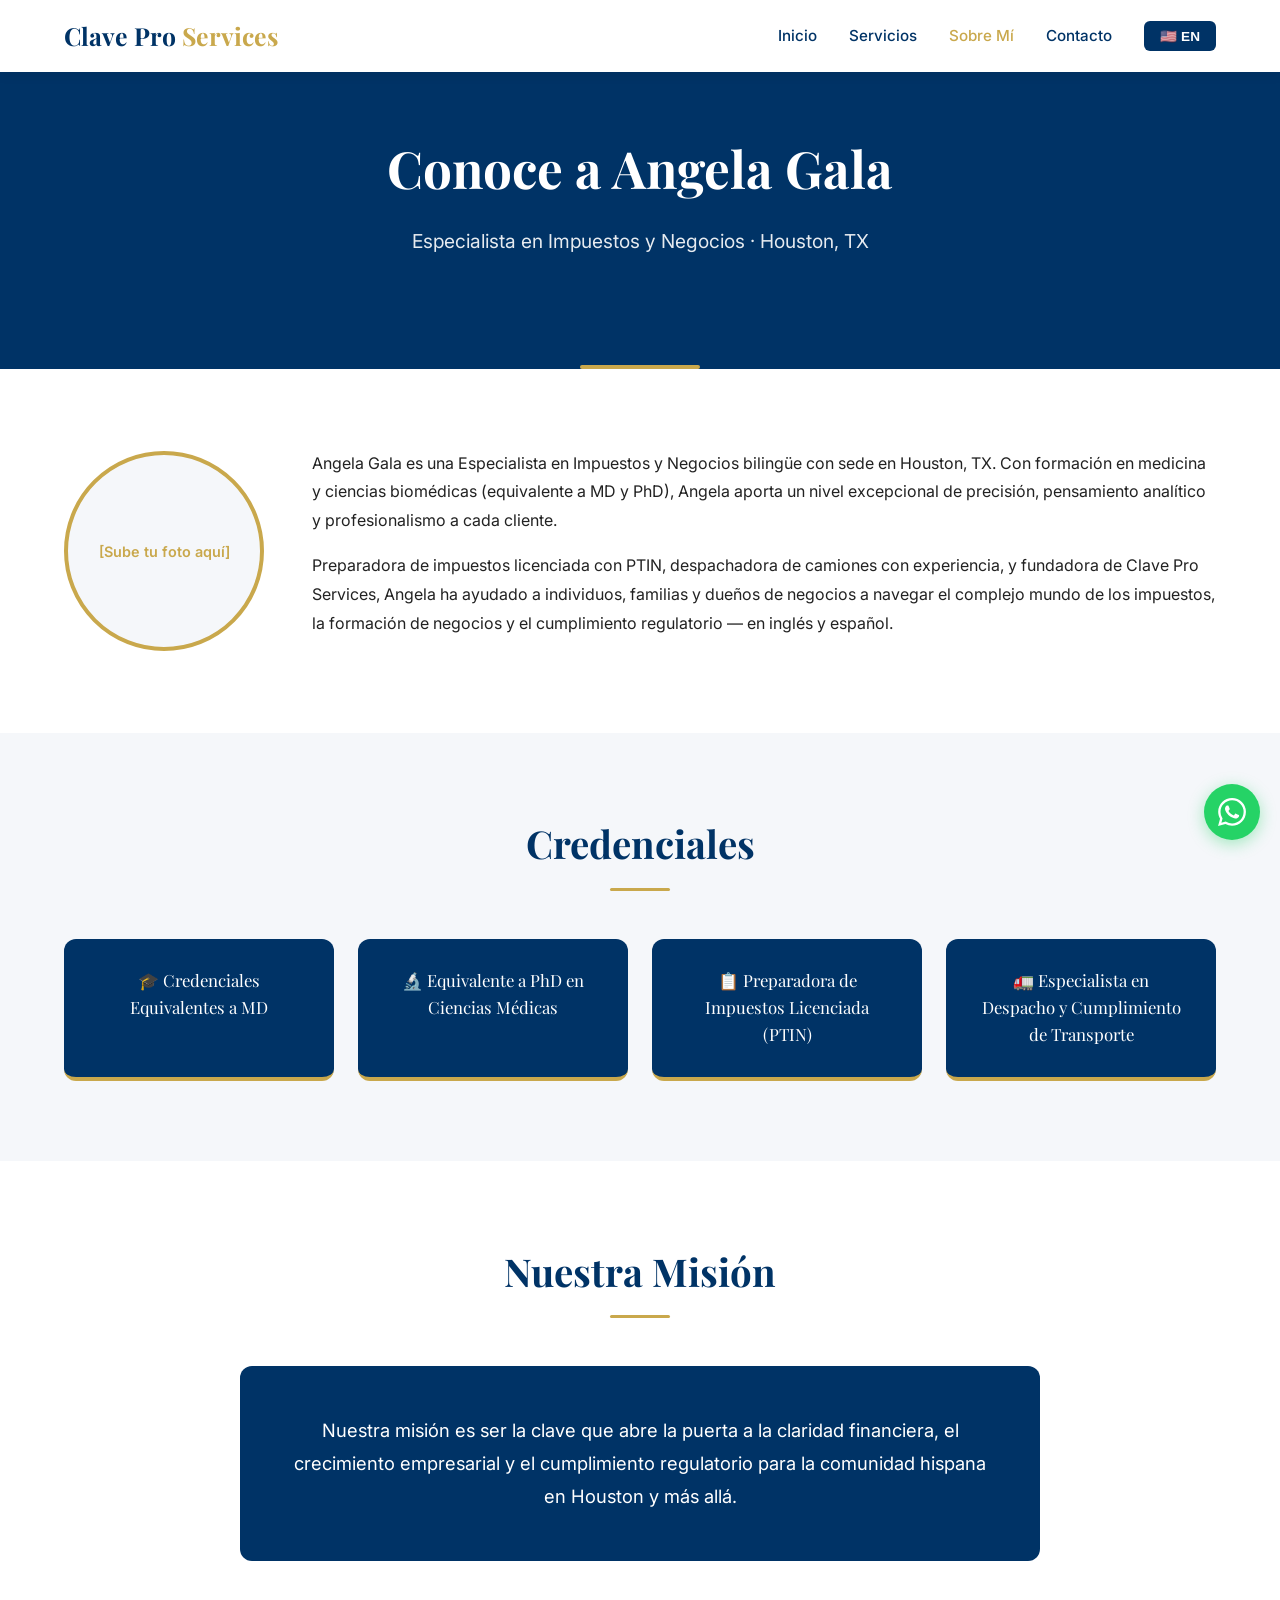
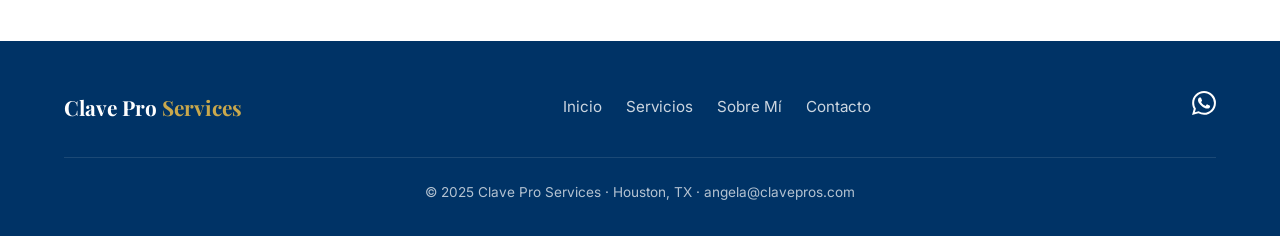
==== about.html @ 1a1d540a "Initial commit: Clave Pro Services bilingual website 4-page professional site (Home, Services, About" ====
<!DOCTYPE html>
<html lang="es">
<head>
  <meta charset="UTF-8">
  <meta name="viewport" content="width=device-width, initial-scale=1.0">
  <title>About — Clave Pro Services</title>
  <meta name="description" content="Meet Angela Gala — bilingual Tax & Business Specialist in Houston, TX.">
  <link rel="preconnect" href="https://fonts.googleapis.com">
  <link rel="preconnect" href="https://fonts.gstatic.com" crossorigin>
  <link href="https://fonts.googleapis.com/css2?family=Inter:wght@400;500;600;700&family=Playfair+Display:wght@600;700&display=swap" rel="stylesheet">
  <link rel="stylesheet" href="styles.css">
</head>
<body>

  <!-- Navbar -->
  <nav class="navbar">
    <div class="container">
      <a href="index.html" class="nav-logo"><span class="logo-navy">Clave Pro </span><span class="logo-gold">Services</span></a>
      <button class="hamburger" aria-label="Menu">
        <span></span><span></span><span></span>
      </button>
      <div class="nav-links">
        <a href="index.html" data-en="Home" data-es="Inicio">Inicio</a>
        <a href="services.html" data-en="Services" data-es="Servicios">Servicios</a>
        <a href="about.html" data-en="About" data-es="Sobre Mí">Sobre Mí</a>
        <a href="contact.html" data-en="Contact" data-es="Contacto">Contacto</a>
        <button class="lang-toggle">🇺🇸 EN</button>
      </div>
    </div>
  </nav>

  <!-- Hero -->
  <section class="hero">
    <div class="container">
      <h1 data-en="Meet Angela Gala" data-es="Conoce a Angela Gala">Conoce a Angela Gala</h1>
      <p data-en="Tax &amp; Business Specialist · Houston, TX" data-es="Especialista en Impuestos y Negocios · Houston, TX">Especialista en Impuestos y Negocios · Houston, TX</p>
    </div>
  </section>

  <!-- Profile -->
  <section class="section">
    <div class="container">
      <div class="about-profile">
        <div class="about-photo" data-en="[Upload your photo here]" data-es="[Sube tu foto aquí]">[Sube tu foto aquí]</div>
        <div class="about-text">
          <p data-en="Angela Gala is a bilingual Tax &amp; Business Specialist based in Houston, TX. With a background in medicine and biomedical sciences (MD and PhD equivalent credentials), Angela brings an exceptional level of precision, analytical thinking, and professionalism to every client interaction." data-es="Angela Gala es una Especialista en Impuestos y Negocios bilingüe con sede en Houston, TX. Con formación en medicina y ciencias biomédicas (equivalente a MD y PhD), Angela aporta un nivel excepcional de precisión, pensamiento analítico y profesionalismo a cada cliente.">Angela Gala es una Especialista en Impuestos y Negocios bilingüe con sede en Houston, TX. Con formación en medicina y ciencias biomédicas (equivalente a MD y PhD), Angela aporta un nivel excepcional de precisión, pensamiento analítico y profesionalismo a cada cliente.</p>
          <p data-en="Licensed tax preparer with PTIN, experienced trucking dispatcher, and founder of Clave Pro Services, Angela has helped individuals, families, and business owners navigate the complex world of taxes, business formation, and regulatory compliance — all in English and Spanish." data-es="Preparadora de impuestos licenciada con PTIN, despachadora de camiones con experiencia, y fundadora de Clave Pro Services, Angela ha ayudado a individuos, familias y dueños de negocios a navegar el complejo mundo de los impuestos, la formación de negocios y el cumplimiento regulatorio — en inglés y español.">Preparadora de impuestos licenciada con PTIN, despachadora de camiones con experiencia, y fundadora de Clave Pro Services, Angela ha ayudado a individuos, familias y dueños de negocios a navegar el complejo mundo de los impuestos, la formación de negocios y el cumplimiento regulatorio — en inglés y español.</p>
        </div>
      </div>
    </div>
  </section>

  <!-- Credentials -->
  <section class="section section-gray">
    <div class="container">
      <h2 class="section-title" data-en="Credentials" data-es="Credenciales">Credenciales</h2>
      <div class="credentials-grid">
        <div class="credential-box" data-en="🎓 MD Equivalent Credentials" data-es="🎓 Credenciales Equivalentes a MD">🎓 Credenciales Equivalentes a MD</div>
        <div class="credential-box" data-en="🔬 PhD in Medical Sciences Equivalent" data-es="🔬 Equivalente a PhD en Ciencias Médicas">🔬 Equivalente a PhD en Ciencias Médicas</div>
        <div class="credential-box" data-en="📋 IRS Licensed Tax Preparer (PTIN)" data-es="📋 Preparadora de Impuestos Licenciada (PTIN)">📋 Preparadora de Impuestos Licenciada (PTIN)</div>
        <div class="credential-box" data-en="🚛 Trucking Dispatch &amp; Compliance Specialist" data-es="🚛 Especialista en Despacho y Cumplimiento de Transporte">🚛 Especialista en Despacho y Cumplimiento de Transporte</div>
      </div>
    </div>
  </section>

  <!-- Mission -->
  <section class="section">
    <div class="container">
      <h2 class="section-title" data-en="Our Mission" data-es="Nuestra Misión">Nuestra Misión</h2>
      <div class="mission-box">
        <p data-en="Our mission is to be the key that opens the door to financial clarity, business growth, and regulatory compliance for the Hispanic community in Houston and beyond." data-es="Nuestra misión es ser la clave que abre la puerta a la claridad financiera, el crecimiento empresarial y el cumplimiento regulatorio para la comunidad hispana en Houston y más allá.">Nuestra misión es ser la clave que abre la puerta a la claridad financiera, el crecimiento empresarial y el cumplimiento regulatorio para la comunidad hispana en Houston y más allá.</p>
      </div>
    </div>
  </section>

  <!-- Footer -->
  <footer class="footer">
    <div class="container">
      <div class="footer-inner">
        <div class="footer-logo"><span style="color:#fff">Clave Pro </span><span class="logo-gold">Services</span></div>
        <div class="footer-links">
          <a href="index.html" data-en="Home" data-es="Inicio">Inicio</a>
          <a href="services.html" data-en="Services" data-es="Servicios">Servicios</a>
          <a href="about.html" data-en="About" data-es="Sobre Mí">Sobre Mí</a>
          <a href="contact.html" data-en="Contact" data-es="Contacto">Contacto</a>
        </div>
        <div class="footer-social">
          <a href="https://wa.me/12819357568" target="_blank" rel="noopener" aria-label="WhatsApp">
            <svg xmlns="http://www.w3.org/2000/svg" width="24" height="24" viewBox="0 0 24 24" fill="currentColor"><path d="M17.472 14.382c-.297-.149-1.758-.867-2.03-.967-.273-.099-.471-.148-.67.15-.197.297-.767.966-.94 1.164-.173.199-.347.223-.644.075-.297-.15-1.255-.463-2.39-1.475-.883-.788-1.48-1.761-1.653-2.059-.173-.297-.018-.458.13-.606.134-.133.298-.347.446-.52.149-.174.198-.298.298-.497.099-.198.05-.371-.025-.52-.075-.149-.669-1.612-.916-2.207-.242-.579-.487-.5-.669-.51-.173-.008-.371-.01-.57-.01-.198 0-.52.074-.792.372-.272.297-1.04 1.016-1.04 2.479 0 1.462 1.065 2.875 1.213 3.074.149.198 2.096 3.2 5.077 4.487.709.306 1.262.489 1.694.625.712.227 1.36.195 1.871.118.571-.085 1.758-.719 2.006-1.413.248-.694.248-1.289.173-1.413-.074-.124-.272-.198-.57-.347m-5.421 7.403h-.004a9.87 9.87 0 01-5.031-1.378l-.361-.214-3.741.982.998-3.648-.235-.374a9.86 9.86 0 01-1.51-5.26c.001-5.45 4.436-9.884 9.888-9.884 2.64 0 5.122 1.03 6.988 2.898a9.825 9.825 0 012.893 6.994c-.003 5.45-4.437 9.884-9.885 9.884m8.413-18.297A11.815 11.815 0 0012.05 0C5.495 0 .16 5.335.157 11.892c0 2.096.547 4.142 1.588 5.945L.057 24l6.305-1.654a11.882 11.882 0 005.683 1.448h.005c6.554 0 11.89-5.335 11.893-11.893a11.821 11.821 0 00-3.48-8.413z"/></svg>
          </a>
        </div>
      </div>
      <div class="footer-bottom" data-en="© 2025 Clave Pro Services · Houston, TX · angela@clavepros.com" data-es="© 2025 Clave Pro Services · Houston, TX · angela@clavepros.com">© 2025 Clave Pro Services · Houston, TX · angela@clavepros.com</div>
    </div>
  </footer>

  <!-- Floating WhatsApp -->
  <a href="https://wa.me/12819357568" class="whatsapp-float" target="_blank" rel="noopener" aria-label="WhatsApp">
    <span class="wa-tooltip" data-en="Chat with us!" data-es="¡Escríbenos!">¡Escríbenos!</span>
    <svg xmlns="http://www.w3.org/2000/svg" width="28" height="28" viewBox="0 0 24 24" fill="#fff"><path d="M17.472 14.382c-.297-.149-1.758-.867-2.03-.967-.273-.099-.471-.148-.67.15-.197.297-.767.966-.94 1.164-.173.199-.347.223-.644.075-.297-.15-1.255-.463-2.39-1.475-.883-.788-1.48-1.761-1.653-2.059-.173-.297-.018-.458.13-.606.134-.133.298-.347.446-.52.149-.174.198-.298.298-.497.099-.198.05-.371-.025-.52-.075-.149-.669-1.612-.916-2.207-.242-.579-.487-.5-.669-.51-.173-.008-.371-.01-.57-.01-.198 0-.52.074-.792.372-.272.297-1.04 1.016-1.04 2.479 0 1.462 1.065 2.875 1.213 3.074.149.198 2.096 3.2 5.077 4.487.709.306 1.262.489 1.694.625.712.227 1.36.195 1.871.118.571-.085 1.758-.719 2.006-1.413.248-.694.248-1.289.173-1.413-.074-.124-.272-.198-.57-.347m-5.421 7.403h-.004a9.87 9.87 0 01-5.031-1.378l-.361-.214-3.741.982.998-3.648-.235-.374a9.86 9.86 0 01-1.51-5.26c.001-5.45 4.436-9.884 9.888-9.884 2.64 0 5.122 1.03 6.988 2.898a9.825 9.825 0 012.893 6.994c-.003 5.45-4.437 9.884-9.885 9.884m8.413-18.297A11.815 11.815 0 0012.05 0C5.495 0 .16 5.335.157 11.892c0 2.096.547 4.142 1.588 5.945L.057 24l6.305-1.654a11.882 11.882 0 005.683 1.448h.005c6.554 0 11.89-5.335 11.893-11.893a11.821 11.821 0 00-3.48-8.413z"/></svg>
  </a>

  <script src="main.js"></script>
</body>
</html>
---- styles.css ----
/* ============================================================
   Clave Pro Services — Shared Stylesheet
   Colors: Navy #003366 · Gold #C9A84C · White #FFF · Light #F5F7FA
   ============================================================ */

/* ---------- Reset & Base ---------- */
*, *::before, *::after { box-sizing: border-box; margin: 0; padding: 0; }

html { scroll-behavior: smooth; }

body {
  font-family: 'Inter', sans-serif;
  color: #222;
  background: #fff;
  line-height: 1.6;
  -webkit-font-smoothing: antialiased;
}

h1, h2, h3, h4 { font-family: 'Playfair Display', serif; color: #003366; }
a { text-decoration: none; color: inherit; }
img { max-width: 100%; display: block; }
ul { list-style: none; }

.container { width: 90%; max-width: 1200px; margin: 0 auto; }

/* ---------- Navbar ---------- */
.navbar {
  position: fixed; top: 0; left: 0; width: 100%;
  background: #fff;
  box-shadow: 0 2px 12px rgba(0,0,0,.08);
  z-index: 1000;
  height: 72px;
  display: flex; align-items: center;
}
.navbar .container {
  display: flex; align-items: center; justify-content: space-between;
}
.nav-logo {
  font-family: 'Playfair Display', serif;
  font-size: 1.55rem; font-weight: 700;
  white-space: nowrap;
}
.nav-logo .logo-navy { color: #003366; }
.nav-logo .logo-gold { color: #C9A84C; }

.nav-links {
  display: flex; align-items: center; gap: 2rem;
}
.nav-links a {
  font-size: .95rem; font-weight: 500; color: #003366;
  transition: color .2s;
}
.nav-links a:hover, .nav-links a.active { color: #C9A84C; }

.lang-toggle {
  background: #003366; color: #fff;
  border: none; padding: .45rem 1rem; border-radius: 6px;
  font-size: .85rem; font-weight: 600; cursor: pointer;
  transition: background .2s;
  white-space: nowrap;
}
.lang-toggle:hover { background: #004a99; }

/* Hamburger */
.hamburger {
  display: none; flex-direction: column; gap: 5px;
  background: none; border: none; cursor: pointer; padding: 4px;
}
.hamburger span {
  display: block; width: 26px; height: 3px;
  background: #003366; border-radius: 2px;
  transition: .3s;
}

/* Mobile nav */
@media (max-width: 768px) {
  .hamburger { display: flex; }
  .nav-links {
    position: fixed; top: 72px; right: -100%; width: 70%; height: calc(100vh - 72px);
    background: #fff; flex-direction: column; align-items: flex-start;
    padding: 2rem; gap: 1.5rem;
    box-shadow: -4px 0 20px rgba(0,0,0,.1);
    transition: right .35s ease;
  }
  .nav-links.open { right: 0; }
}

/* ---------- Hero ---------- */
.hero {
  background: #003366;
  color: #fff;
  padding: 8rem 0 5rem;
  text-align: center;
  position: relative;
  overflow: hidden;
}
.hero::after {
  content: '';
  position: absolute; bottom: 0; left: 50%; transform: translateX(-50%);
  width: 120px; height: 4px; background: #C9A84C; border-radius: 2px;
}
.hero h1 {
  color: #fff;
  font-size: clamp(2rem, 5vw, 3.2rem);
  margin-bottom: 1rem;
}
.hero p {
  font-size: clamp(1rem, 2.5vw, 1.2rem);
  opacity: .9;
  max-width: 700px; margin: 0 auto 2rem;
}

.hero-buttons {
  display: flex; gap: 1rem; justify-content: center; flex-wrap: wrap;
}

/* ---------- Buttons ---------- */
.btn {
  display: inline-block; padding: .85rem 2rem;
  border-radius: 8px; font-weight: 600; font-size: 1rem;
  transition: transform .2s, box-shadow .2s;
  cursor: pointer; border: none;
  min-height: 44px;
}
.btn:hover { transform: translateY(-2px); box-shadow: 0 4px 16px rgba(0,0,0,.15); }

.btn-gold { background: #C9A84C; color: #003366; }
.btn-outline { background: transparent; color: #fff; border: 2px solid #fff; }
.btn-outline:hover { background: rgba(255,255,255,.1); }
.btn-navy { background: #003366; color: #fff; }
.btn-whatsapp-lg {
  background: #25D366; color: #fff;
  display: inline-flex; align-items: center; gap: .6rem;
  font-size: 1.05rem;
}

/* ---------- Sections ---------- */
.section { padding: 5rem 0; }
.section-gray { background: #F5F7FA; }
.section-title {
  text-align: center; margin-bottom: 3rem;
  font-size: clamp(1.6rem, 4vw, 2.4rem);
}
.section-title::after {
  content: ''; display: block;
  width: 60px; height: 3px; background: #C9A84C;
  margin: .8rem auto 0; border-radius: 2px;
}

/* ---------- Cards Grid ---------- */
.cards-grid {
  display: grid;
  grid-template-columns: repeat(auto-fill, minmax(300px, 1fr));
  gap: 1.5rem;
}
.card {
  background: #fff; border-radius: 12px;
  padding: 2rem; text-align: center;
  box-shadow: 0 2px 16px rgba(0,0,0,.06);
  transition: transform .25s, box-shadow .25s;
}
.card:hover { transform: translateY(-4px); box-shadow: 0 8px 30px rgba(0,0,0,.1); }

.card-icon {
  font-size: 2.4rem; margin-bottom: 1rem;
}
.card h3 { margin-bottom: .5rem; font-size: 1.2rem; }
.card .price { color: #C9A84C; font-weight: 700; font-size: 1.1rem; margin-top: .5rem; }

/* ---------- Three Columns ---------- */
.three-col {
  display: grid;
  grid-template-columns: repeat(auto-fit, minmax(260px, 1fr));
  gap: 2rem;
  text-align: center;
}
.three-col .col-icon { font-size: 2.4rem; margin-bottom: .8rem; }
.three-col h3 { margin-bottom: .5rem; }

/* ---------- Testimonials ---------- */
.testimonials { display: grid; grid-template-columns: repeat(auto-fit, minmax(300px, 1fr)); gap: 2rem; }
.testimonial-card {
  background: #fff; padding: 2rem; border-radius: 12px;
  box-shadow: 0 2px 16px rgba(0,0,0,.06);
  border-left: 4px solid #C9A84C;
}
.testimonial-card p { font-style: italic; margin-bottom: 1rem; color: #444; }
.testimonial-card .author { font-weight: 700; color: #003366; }

/* ---------- Services Detail Page ---------- */
.service-section { padding: 4rem 0; }
.service-section:nth-child(even) { background: #F5F7FA; }
.service-section h2 { margin-bottom: 1.5rem; font-size: 1.8rem; }

.pricing-table {
  width: 100%; border-collapse: collapse; margin-bottom: 1.5rem;
}
.pricing-table th, .pricing-table td {
  padding: 1rem 1.2rem; text-align: left;
  border-bottom: 1px solid #e0e4ea;
}
.pricing-table th {
  background: #003366; color: #fff;
  font-family: 'Inter', sans-serif; font-weight: 600;
}
.pricing-table tr:hover td { background: #F5F7FA; }
.pricing-table .price-cell { color: #C9A84C; font-weight: 700; }
.service-note {
  font-size: .9rem; color: #666; margin-bottom: 1.5rem; font-style: italic;
}

/* ---------- About Page ---------- */
.about-profile {
  display: flex; gap: 3rem; align-items: center;
  flex-wrap: wrap;
}
.about-photo {
  flex: 0 0 200px; height: 200px;
  border-radius: 50%; border: 4px solid #C9A84C;
  display: flex; align-items: center; justify-content: center;
  background: #F5F7FA; color: #C9A84C;
  font-weight: 600; font-size: .9rem; text-align: center;
}
.about-text { flex: 1; min-width: 280px; }
.about-text p { margin-bottom: 1rem; line-height: 1.8; }

.credentials-grid {
  display: grid;
  grid-template-columns: repeat(auto-fit, minmax(220px, 1fr));
  gap: 1.5rem;
}
.credential-box {
  background: #003366; color: #fff;
  padding: 1.8rem; border-radius: 12px; text-align: center;
  font-family: 'Playfair Display', serif;
  font-size: 1.05rem;
  border-bottom: 4px solid #C9A84C;
}

.mission-box {
  background: #003366; color: #fff;
  padding: 3rem; border-radius: 12px; text-align: center;
  max-width: 800px; margin: 0 auto;
}
.mission-box p { font-size: 1.15rem; line-height: 1.8; }

/* ---------- Contact Page ---------- */
.contact-grid {
  display: grid;
  grid-template-columns: 1fr 1fr;
  gap: 3rem;
  align-items: start;
}
@media (max-width: 768px) { .contact-grid { grid-template-columns: 1fr; } }

.contact-info h3 { margin-bottom: 1.5rem; }
.contact-item {
  display: flex; align-items: center; gap: 1rem;
  margin-bottom: 1.2rem; font-size: 1.05rem;
}
.contact-item .ci-icon { font-size: 1.4rem; }

.contact-form label {
  display: block; font-weight: 600; margin-bottom: .3rem; color: #003366;
  font-size: .95rem;
}
.contact-form input,
.contact-form select,
.contact-form textarea {
  width: 100%; padding: .8rem 1rem;
  border: 1.5px solid #d0d5dd; border-radius: 8px;
  font-family: 'Inter', sans-serif; font-size: 1rem;
  margin-bottom: 1.2rem;
  transition: border-color .2s;
}
.contact-form input:focus,
.contact-form select:focus,
.contact-form textarea:focus {
  outline: none; border-color: #C9A84C;
}
.contact-form textarea { resize: vertical; min-height: 120px; }
.contact-form .btn { width: 100%; text-align: center; }

/* ---------- Footer ---------- */
.footer {
  background: #003366; color: #fff; padding: 3rem 0 2rem;
}
.footer-inner {
  display: flex; justify-content: space-between; align-items: center;
  flex-wrap: wrap; gap: 1.5rem;
}
.footer-logo {
  font-family: 'Playfair Display', serif; font-size: 1.3rem; font-weight: 700;
}
.footer-logo .logo-gold { color: #C9A84C; }
.footer-links { display: flex; gap: 1.5rem; }
.footer-links a { color: rgba(255,255,255,.8); transition: color .2s; font-size: .95rem; }
.footer-links a:hover { color: #C9A84C; }
.footer-bottom {
  text-align: center; margin-top: 2rem; padding-top: 1.5rem;
  border-top: 1px solid rgba(255,255,255,.15);
  font-size: .85rem; opacity: .7;
}
.footer-social a {
  color: #fff; font-size: 1.4rem; transition: color .2s;
}
.footer-social a:hover { color: #25D366; }

/* ---------- Floating WhatsApp ---------- */
.whatsapp-float {
  position: fixed; bottom: 60px; right: 20px;
  width: 56px; height: 56px;
  background: #25D366; color: #fff;
  border-radius: 50%; display: flex; align-items: center; justify-content: center;
  box-shadow: 0 4px 16px rgba(37,211,102,.4);
  z-index: 999;
  animation: wa-pulse 2s infinite;
  transition: transform .2s;
}
.whatsapp-float:hover { transform: scale(1.1); }
.whatsapp-float svg { width: 28px; height: 28px; }
.whatsapp-float .wa-tooltip {
  position: absolute; right: 68px; top: 50%; transform: translateY(-50%);
  background: #333; color: #fff;
  padding: .4rem .8rem; border-radius: 6px;
  font-size: .8rem; white-space: nowrap;
  opacity: 0; pointer-events: none;
  transition: opacity .2s;
}
.whatsapp-float:hover .wa-tooltip { opacity: 1; }

@keyframes wa-pulse {
  0%   { box-shadow: 0 0 0 0 rgba(37,211,102,.5); }
  70%  { box-shadow: 0 0 0 14px rgba(37,211,102,0); }
  100% { box-shadow: 0 0 0 0 rgba(37,211,102,0); }
}

/* ---------- Utilities ---------- */
.text-center { text-align: center; }
.mt-2 { margin-top: 2rem; }
.mb-2 { margin-bottom: 2rem; }

/* ---------- Mobile ---------- */
@media (max-width: 600px) {
  .hero { padding: 7rem 0 3.5rem; }
  .section { padding: 3.5rem 0; }
  .cards-grid { grid-template-columns: 1fr; }
  .about-profile { flex-direction: column; text-align: center; }
  .btn { width: 100%; text-align: center; }
  .hero-buttons { flex-direction: column; align-items: stretch; }
  .footer-inner { flex-direction: column; text-align: center; }
}
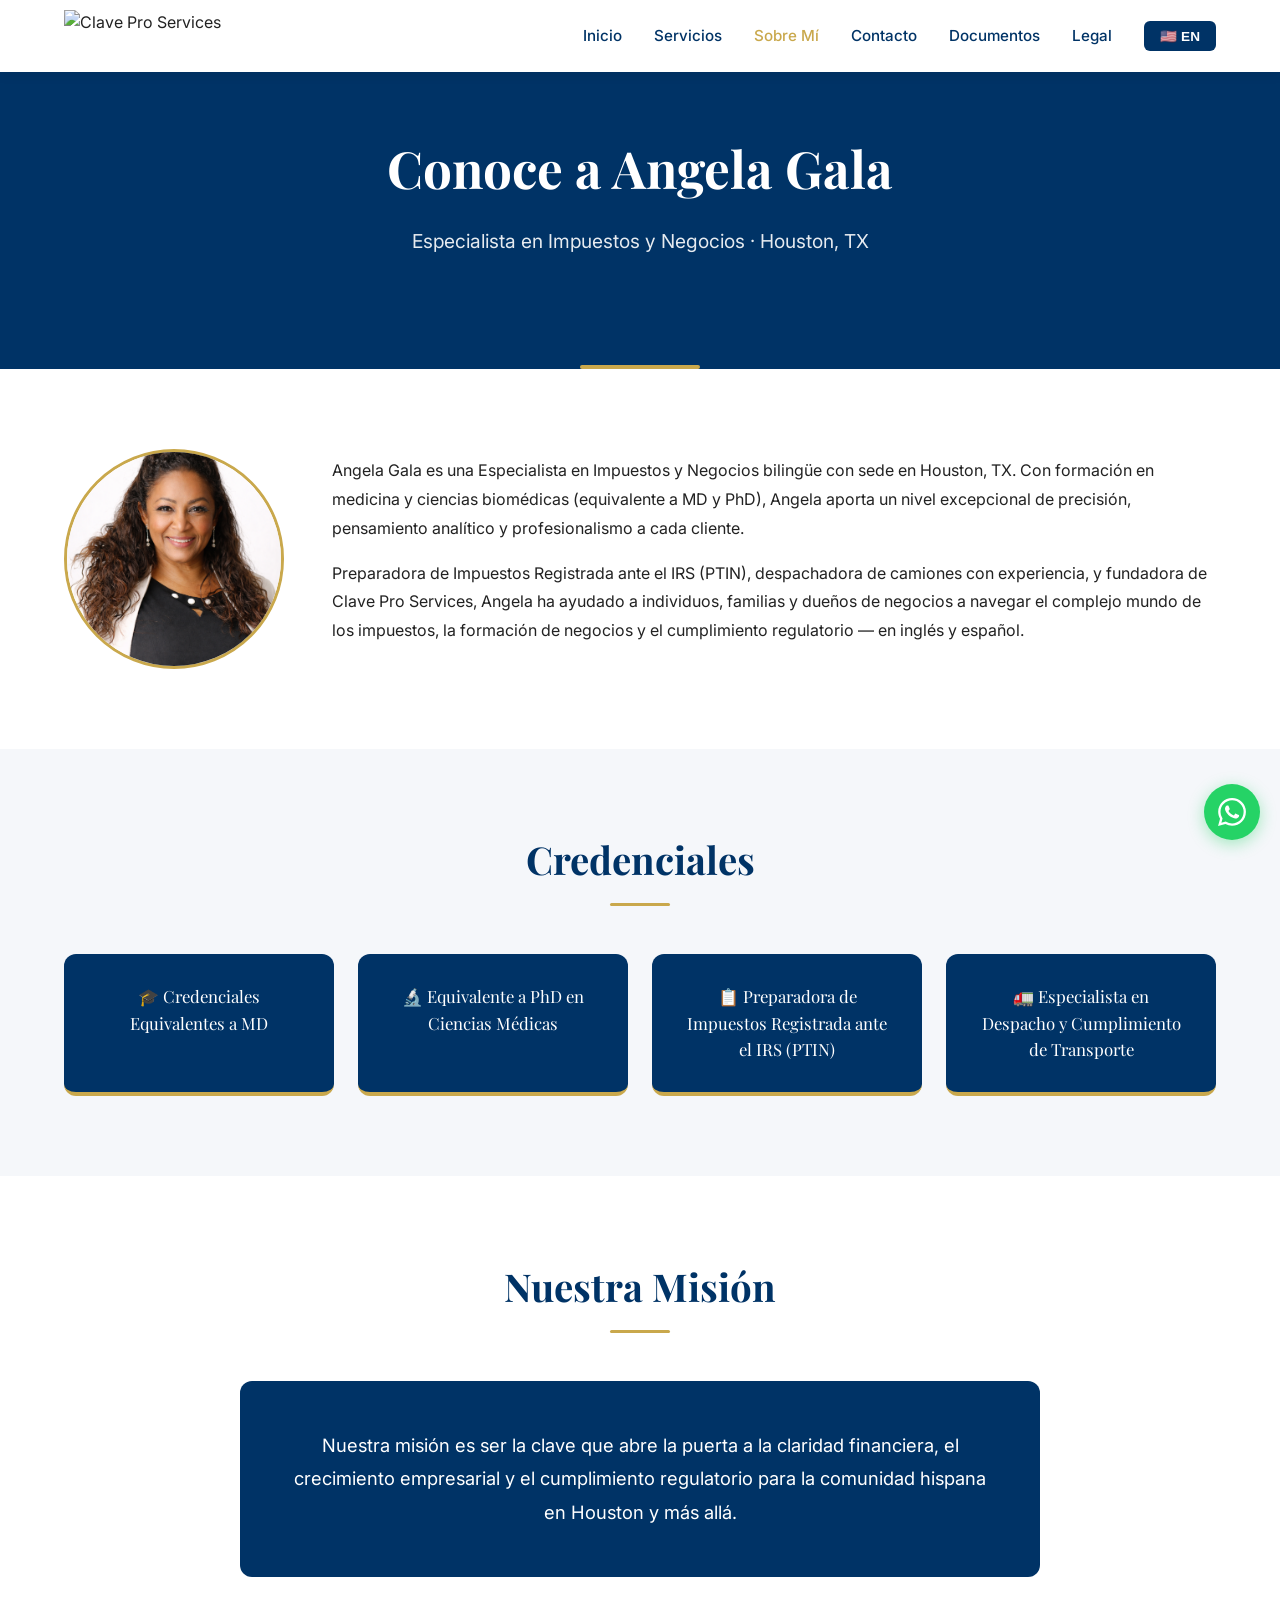
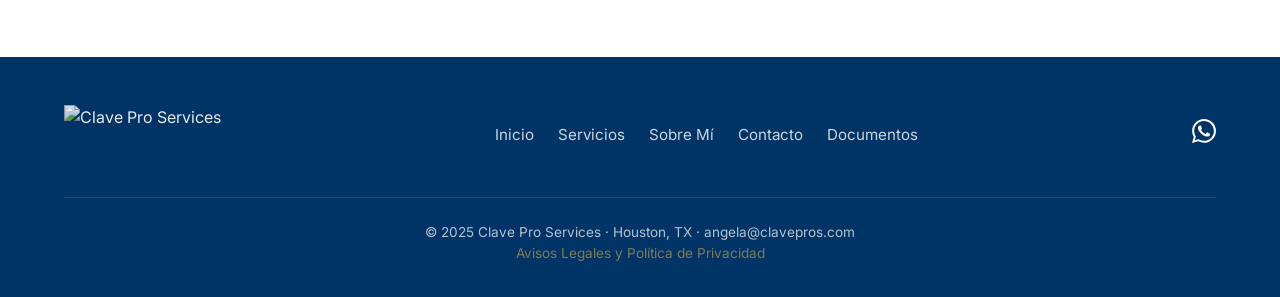
==== commit 49ed4c22: "Add SVG logo, favicon, and profile photo to all pages - Save official ClavePro Services SVG logo - R" ====
--- a/about.html
+++ b/about.html
@@ -8,6 +8,7 @@
   <link rel="preconnect" href="https://fonts.googleapis.com">
   <link rel="preconnect" href="https://fonts.gstatic.com" crossorigin>
   <link href="https://fonts.googleapis.com/css2?family=Inter:wght@400;500;600;700&family=Playfair+Display:wght@600;700&display=swap" rel="stylesheet">
+  <link rel="icon" href="images/favicon.svg" type="image/svg+xml">
   <link rel="stylesheet" href="styles.css">
 </head>
 <body>
@@ -15,7 +16,7 @@
   <!-- Navbar -->
   <nav class="navbar">
     <div class="container">
-      <a href="index.html" class="nav-logo"><span class="logo-navy">Clave Pro </span><span class="logo-gold">Services</span></a>
+      <a href="index.html" class="nav-logo"><img src="images/logo-clavepro.svg" alt="Clave Pro Services" class="navbar-logo"></a>
       <button class="hamburger" aria-label="Menu">
         <span></span><span></span><span></span>
       </button>
@@ -24,6 +25,8 @@
         <a href="services.html" data-en="Services" data-es="Servicios">Servicios</a>
         <a href="about.html" data-en="About" data-es="Sobre Mí">Sobre Mí</a>
         <a href="contact.html" data-en="Contact" data-es="Contacto">Contacto</a>
+        <a href="documents.html" data-en="Documents" data-es="Documentos">Documentos</a>
+        <a href="legal.html" data-en="Legal" data-es="Legal">Legal</a>
         <button class="lang-toggle">🇺🇸 EN</button>
       </div>
     </div>
@@ -41,10 +44,10 @@
   <section class="section">
     <div class="container">
       <div class="about-profile">
-        <div class="about-photo" data-en="[Upload your photo here]" data-es="[Sube tu foto aquí]">[Sube tu foto aquí]</div>
+        <img src="images/angela-gala.png" alt="Angela Gala" class="about-photo-img">
         <div class="about-text">
           <p data-en="Angela Gala is a bilingual Tax &amp; Business Specialist based in Houston, TX. With a background in medicine and biomedical sciences (MD and PhD equivalent credentials), Angela brings an exceptional level of precision, analytical thinking, and professionalism to every client interaction." data-es="Angela Gala es una Especialista en Impuestos y Negocios bilingüe con sede en Houston, TX. Con formación en medicina y ciencias biomédicas (equivalente a MD y PhD), Angela aporta un nivel excepcional de precisión, pensamiento analítico y profesionalismo a cada cliente.">Angela Gala es una Especialista en Impuestos y Negocios bilingüe con sede en Houston, TX. Con formación en medicina y ciencias biomédicas (equivalente a MD y PhD), Angela aporta un nivel excepcional de precisión, pensamiento analítico y profesionalismo a cada cliente.</p>
-          <p data-en="Licensed tax preparer with PTIN, experienced trucking dispatcher, and founder of Clave Pro Services, Angela has helped individuals, families, and business owners navigate the complex world of taxes, business formation, and regulatory compliance — all in English and Spanish." data-es="Preparadora de impuestos licenciada con PTIN, despachadora de camiones con experiencia, y fundadora de Clave Pro Services, Angela ha ayudado a individuos, familias y dueños de negocios a navegar el complejo mundo de los impuestos, la formación de negocios y el cumplimiento regulatorio — en inglés y español.">Preparadora de impuestos licenciada con PTIN, despachadora de camiones con experiencia, y fundadora de Clave Pro Services, Angela ha ayudado a individuos, familias y dueños de negocios a navegar el complejo mundo de los impuestos, la formación de negocios y el cumplimiento regulatorio — en inglés y español.</p>
+          <p data-en="IRS Registered Tax Preparer (PTIN), experienced trucking dispatcher, and founder of Clave Pro Services, Angela has helped individuals, families, and business owners navigate the complex world of taxes, business formation, and regulatory compliance — all in English and Spanish." data-es="Preparadora de Impuestos Registrada ante el IRS (PTIN), despachadora de camiones con experiencia, y fundadora de Clave Pro Services, Angela ha ayudado a individuos, familias y dueños de negocios a navegar el complejo mundo de los impuestos, la formación de negocios y el cumplimiento regulatorio — en inglés y español.">Preparadora de Impuestos Registrada ante el IRS (PTIN), despachadora de camiones con experiencia, y fundadora de Clave Pro Services, Angela ha ayudado a individuos, familias y dueños de negocios a navegar el complejo mundo de los impuestos, la formación de negocios y el cumplimiento regulatorio — en inglés y español.</p>
         </div>
       </div>
     </div>
@@ -57,7 +60,7 @@
       <div class="credentials-grid">
         <div class="credential-box" data-en="🎓 MD Equivalent Credentials" data-es="🎓 Credenciales Equivalentes a MD">🎓 Credenciales Equivalentes a MD</div>
         <div class="credential-box" data-en="🔬 PhD in Medical Sciences Equivalent" data-es="🔬 Equivalente a PhD en Ciencias Médicas">🔬 Equivalente a PhD en Ciencias Médicas</div>
-        <div class="credential-box" data-en="📋 IRS Licensed Tax Preparer (PTIN)" data-es="📋 Preparadora de Impuestos Licenciada (PTIN)">📋 Preparadora de Impuestos Licenciada (PTIN)</div>
+        <div class="credential-box" data-en="📋 IRS Registered Tax Preparer (PTIN)" data-es="📋 Preparadora de Impuestos Registrada ante el IRS (PTIN)">📋 Preparadora de Impuestos Registrada ante el IRS (PTIN)</div>
         <div class="credential-box" data-en="🚛 Trucking Dispatch &amp; Compliance Specialist" data-es="🚛 Especialista en Despacho y Cumplimiento de Transporte">🚛 Especialista en Despacho y Cumplimiento de Transporte</div>
       </div>
     </div>
@@ -77,12 +80,13 @@
   <footer class="footer">
     <div class="container">
       <div class="footer-inner">
-        <div class="footer-logo"><span style="color:#fff">Clave Pro </span><span class="logo-gold">Services</span></div>
+        <div class="footer-logo"><img src="images/logo-clavepro.svg" alt="Clave Pro Services" class="footer-logo-img"></div>
         <div class="footer-links">
           <a href="index.html" data-en="Home" data-es="Inicio">Inicio</a>
           <a href="services.html" data-en="Services" data-es="Servicios">Servicios</a>
           <a href="about.html" data-en="About" data-es="Sobre Mí">Sobre Mí</a>
           <a href="contact.html" data-en="Contact" data-es="Contacto">Contacto</a>
+          <a href="documents.html" data-en="Documents" data-es="Documentos">Documentos</a>
         </div>
         <div class="footer-social">
           <a href="https://wa.me/12819357568" target="_blank" rel="noopener" aria-label="WhatsApp">
@@ -90,7 +94,10 @@
           </a>
         </div>
       </div>
-      <div class="footer-bottom" data-en="© 2025 Clave Pro Services · Houston, TX · angela@clavepros.com" data-es="© 2025 Clave Pro Services · Houston, TX · angela@clavepros.com">© 2025 Clave Pro Services · Houston, TX · angela@clavepros.com</div>
+      <div class="footer-bottom">
+        <span data-en="© 2025 Clave Pro Services · Houston, TX · angela@clavepros.com" data-es="© 2025 Clave Pro Services · Houston, TX · angela@clavepros.com">© 2025 Clave Pro Services · Houston, TX · angela@clavepros.com</span>
+        <br><a href="legal.html" class="footer-legal-link" data-en="Legal Disclaimers &amp; Privacy Policy" data-es="Avisos Legales y Política de Privacidad">Avisos Legales y Política de Privacidad</a>
+      </div>
     </div>
   </footer>
 
--- a/styles.css
+++ b/styles.css
@@ -36,12 +36,14 @@
   display: flex; align-items: center; justify-content: space-between;
 }
 .nav-logo {
-  font-family: 'Playfair Display', serif;
-  font-size: 1.55rem; font-weight: 700;
-  white-space: nowrap;
-}
-.nav-logo .logo-navy { color: #003366; }
-.nav-logo .logo-gold { color: #C9A84C; }
+  display: flex; align-items: center;
+}
+.navbar-logo {
+  height: 52px; width: auto; object-fit: contain;
+}
+@media (max-width: 768px) {
+  .navbar-logo { height: 38px; }
+}
 
 .nav-links {
   display: flex; align-items: center; gap: 2rem;
@@ -289,10 +291,9 @@
   display: flex; justify-content: space-between; align-items: center;
   flex-wrap: wrap; gap: 1.5rem;
 }
-.footer-logo {
-  font-family: 'Playfair Display', serif; font-size: 1.3rem; font-weight: 700;
-}
-.footer-logo .logo-gold { color: #C9A84C; }
+.footer-logo-img {
+  height: 60px; width: auto; opacity: 0.9;
+}
 .footer-links { display: flex; gap: 1.5rem; }
 .footer-links a { color: rgba(255,255,255,.8); transition: color .2s; font-size: .95rem; }
 .footer-links a:hover { color: #C9A84C; }
@@ -335,6 +336,140 @@
   100% { box-shadow: 0 0 0 0 rgba(37,211,102,0); }
 }
 
+/* ---------- About Photo (actual image) ---------- */
+.about-photo-img {
+  width: 220px; height: 220px;
+  border-radius: 50%;
+  border: 3px solid #C9A84C;
+  object-fit: cover;
+  flex-shrink: 0;
+}
+@media (max-width: 600px) {
+  .about-photo-img { margin: 0 auto; }
+}
+
+/* ---------- Document Selector ---------- */
+.doc-selector-wrapper {
+  text-align: center;
+  margin-bottom: 2rem;
+}
+.doc-selector-label {
+  display: block;
+  font-weight: 600;
+  font-size: 1.1rem;
+  color: #003366;
+  margin-bottom: .8rem;
+}
+.doc-selector {
+  width: 100%;
+  max-width: 520px;
+  padding: .85rem 1rem;
+  border: 2px solid #C9A84C;
+  border-radius: 8px;
+  font-family: 'Inter', sans-serif;
+  font-size: 1rem;
+  color: #003366;
+  background: #fff;
+  cursor: pointer;
+}
+.doc-selector:focus { outline: none; border-color: #003366; }
+
+.doc-results {
+  max-height: 0;
+  overflow: hidden;
+  transition: max-height .5s ease, opacity .4s ease;
+  opacity: 0;
+}
+.doc-results.visible {
+  max-height: 800px;
+  opacity: 1;
+}
+.doc-list {
+  background: #fff;
+  border-radius: 12px;
+  padding: 2rem;
+  box-shadow: 0 2px 16px rgba(0,0,0,.06);
+  max-width: 700px;
+  margin: 0 auto 2rem;
+}
+.doc-list h3 {
+  margin-bottom: 1rem;
+  font-size: 1.3rem;
+}
+.doc-list ul {
+  list-style: none;
+  padding: 0;
+}
+.doc-list li {
+  padding: .6rem 0;
+  padding-left: 2rem;
+  position: relative;
+  border-bottom: 1px solid #f0f0f0;
+  line-height: 1.5;
+}
+.doc-list li::before {
+  content: '\2714';
+  position: absolute;
+  left: 0;
+  color: #C9A84C;
+  font-weight: 700;
+  font-size: 1.1rem;
+}
+.doc-list li:last-child { border-bottom: none; }
+
+.doc-note {
+  text-align: center;
+  margin-top: 2rem;
+  padding: 2rem;
+  background: #F5F7FA;
+  border-radius: 12px;
+}
+.doc-note p {
+  font-size: 1.05rem;
+  margin-bottom: 1.2rem;
+  color: #444;
+  font-style: italic;
+}
+
+/* ---------- Legal Page ---------- */
+.legal-card {
+  max-width: 800px;
+  margin: 0 auto;
+}
+.legal-card h2 {
+  margin-bottom: 1rem;
+  font-size: 1.5rem;
+}
+.legal-card p {
+  line-height: 1.8;
+  color: #444;
+  font-size: 1.02rem;
+}
+
+/* ---------- Success Message ---------- */
+.form-success {
+  background: #003366;
+  color: #fff;
+  padding: 2rem;
+  border-radius: 12px;
+  text-align: center;
+  margin-top: 1.5rem;
+}
+.form-success h3 {
+  color: #C9A84C;
+  margin-bottom: .8rem;
+}
+.form-success p { line-height: 1.7; }
+
+/* ---------- Footer Legal Link ---------- */
+.footer-legal-link {
+  color: #C9A84C !important;
+  font-size: .85rem;
+  opacity: .9;
+  transition: opacity .2s;
+}
+.footer-legal-link:hover { opacity: 1; }
+
 /* ---------- Utilities ---------- */
 .text-center { text-align: center; }
 .mt-2 { margin-top: 2rem; }
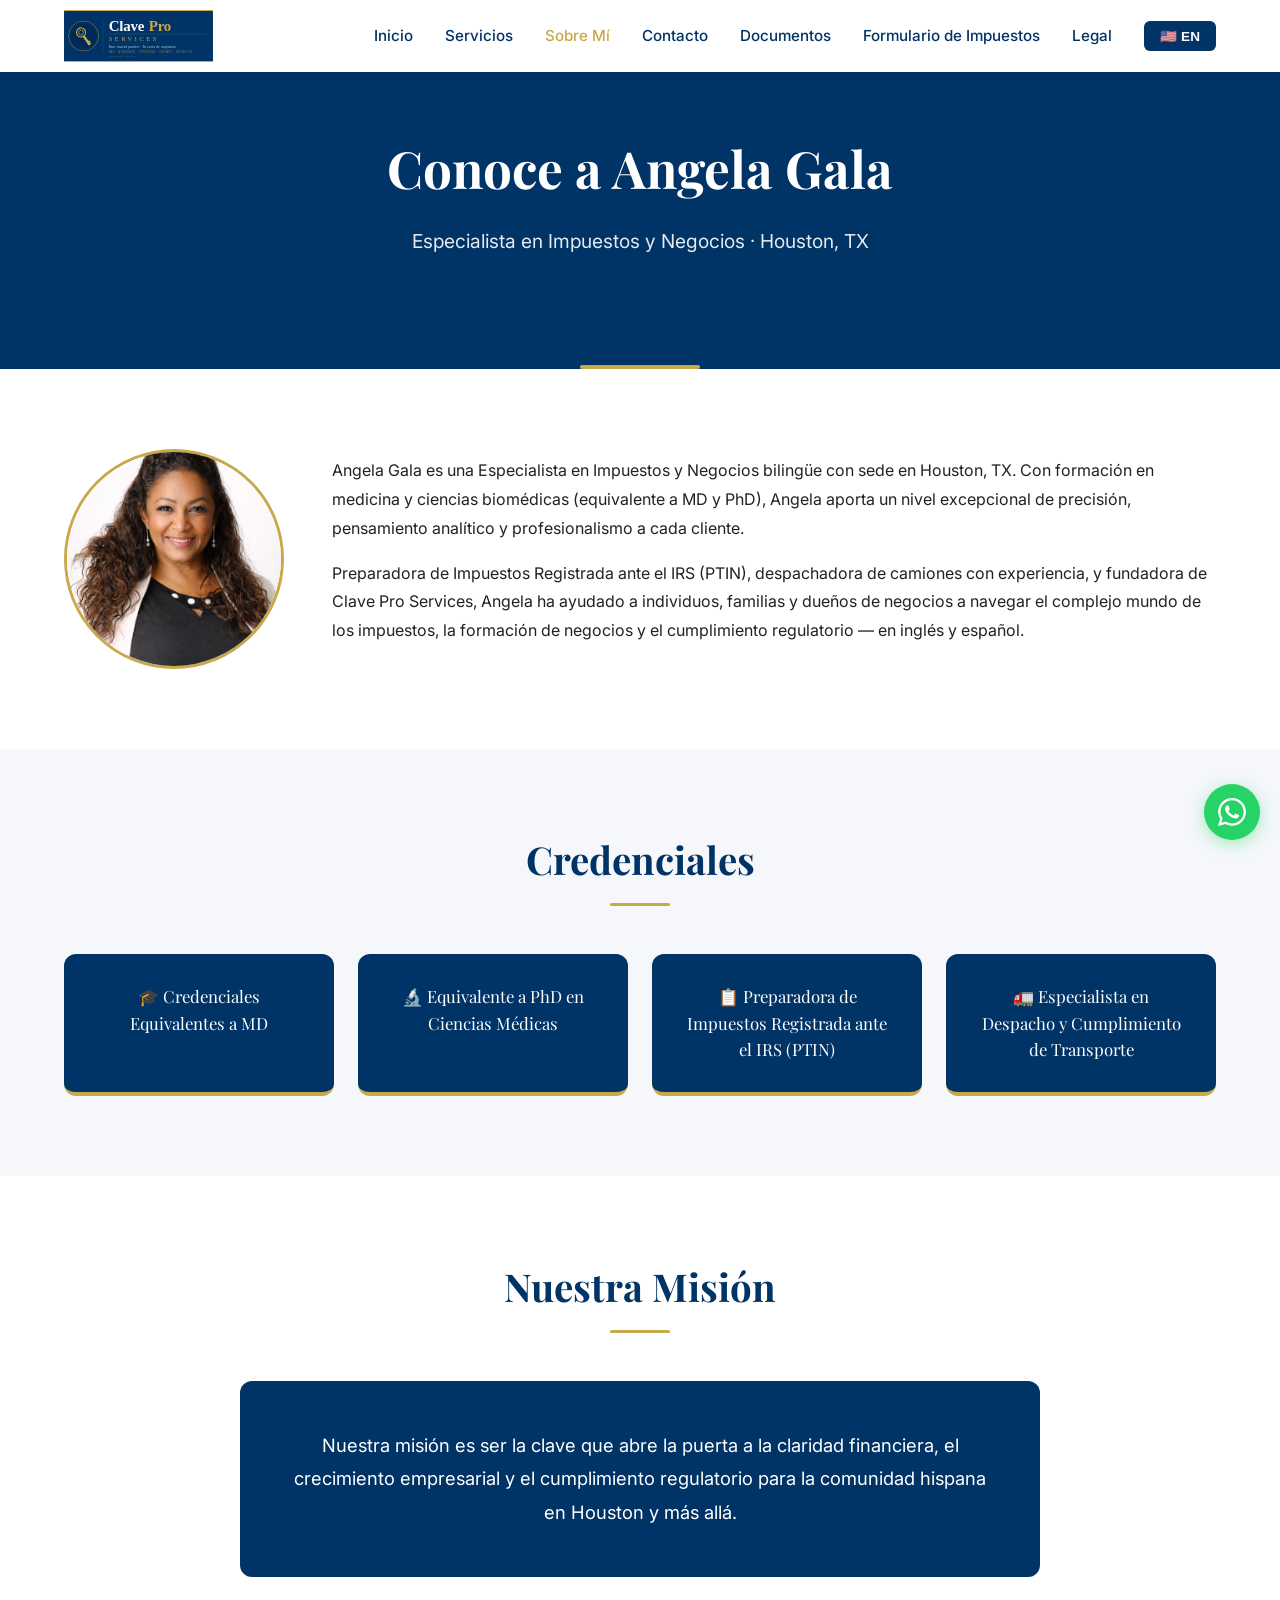
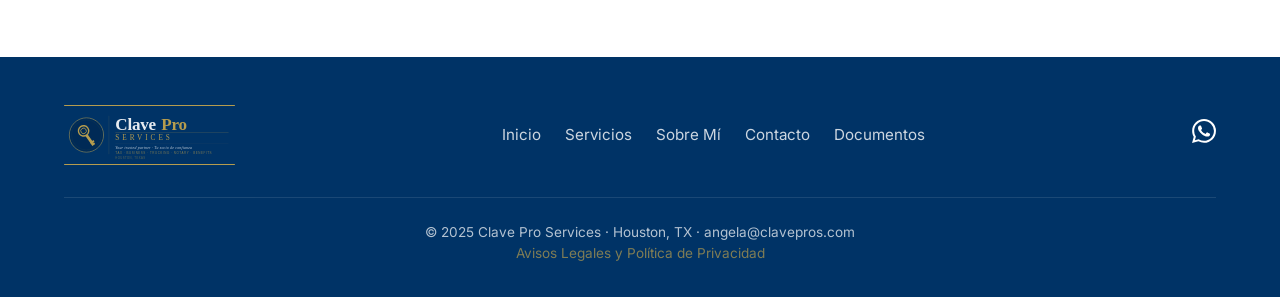
==== commit 62a32ab1: "Add bilingual Business Tax Expense Form New tax-expense-form.html: 8-section EN/ES form with auto-to" ====
--- a/about.html
+++ b/about.html
@@ -26,6 +26,7 @@
         <a href="about.html" data-en="About" data-es="Sobre Mí">Sobre Mí</a>
         <a href="contact.html" data-en="Contact" data-es="Contacto">Contacto</a>
         <a href="documents.html" data-en="Documents" data-es="Documentos">Documentos</a>
+        <a href="tax-expense-form.html" data-en="Business Tax Form" data-es="Formulario de Impuestos">Formulario de Impuestos</a>
         <a href="legal.html" data-en="Legal" data-es="Legal">Legal</a>
         <button class="lang-toggle">🇺🇸 EN</button>
       </div>
--- a/styles.css
+++ b/styles.css
@@ -446,6 +446,51 @@
   font-size: 1.02rem;
 }
 
+/* ---------- Checkbox Group ---------- */
+.checkbox-group {
+  display: grid;
+  grid-template-columns: 1fr 1fr;
+  gap: .5rem;
+  margin-bottom: 1.2rem;
+}
+@media (max-width: 600px) {
+  .checkbox-group { grid-template-columns: 1fr; }
+}
+.checkbox-item {
+  display: flex;
+  align-items: center;
+  gap: .5rem;
+  font-size: .9rem;
+  cursor: pointer;
+  padding: .4rem .6rem;
+  border-radius: 6px;
+  transition: background .2s;
+}
+.checkbox-item:hover { background: #F5F7FA; }
+.checkbox-item input[type="checkbox"] {
+  width: 18px; height: 18px;
+  accent-color: #C9A84C;
+  cursor: pointer;
+}
+
+/* ---------- Form CTA ---------- */
+.form-cta {
+  background: #F5F7FA;
+  padding: 1.5rem;
+  border-radius: 12px;
+  border-left: 4px solid #C9A84C;
+  margin-bottom: 1.5rem;
+}
+.form-cta h3 {
+  font-size: 1.2rem;
+  margin-bottom: .4rem;
+}
+.form-cta p {
+  font-size: .95rem;
+  color: #555;
+  margin: 0;
+}
+
 /* ---------- Success Message ---------- */
 .form-success {
   background: #003366;
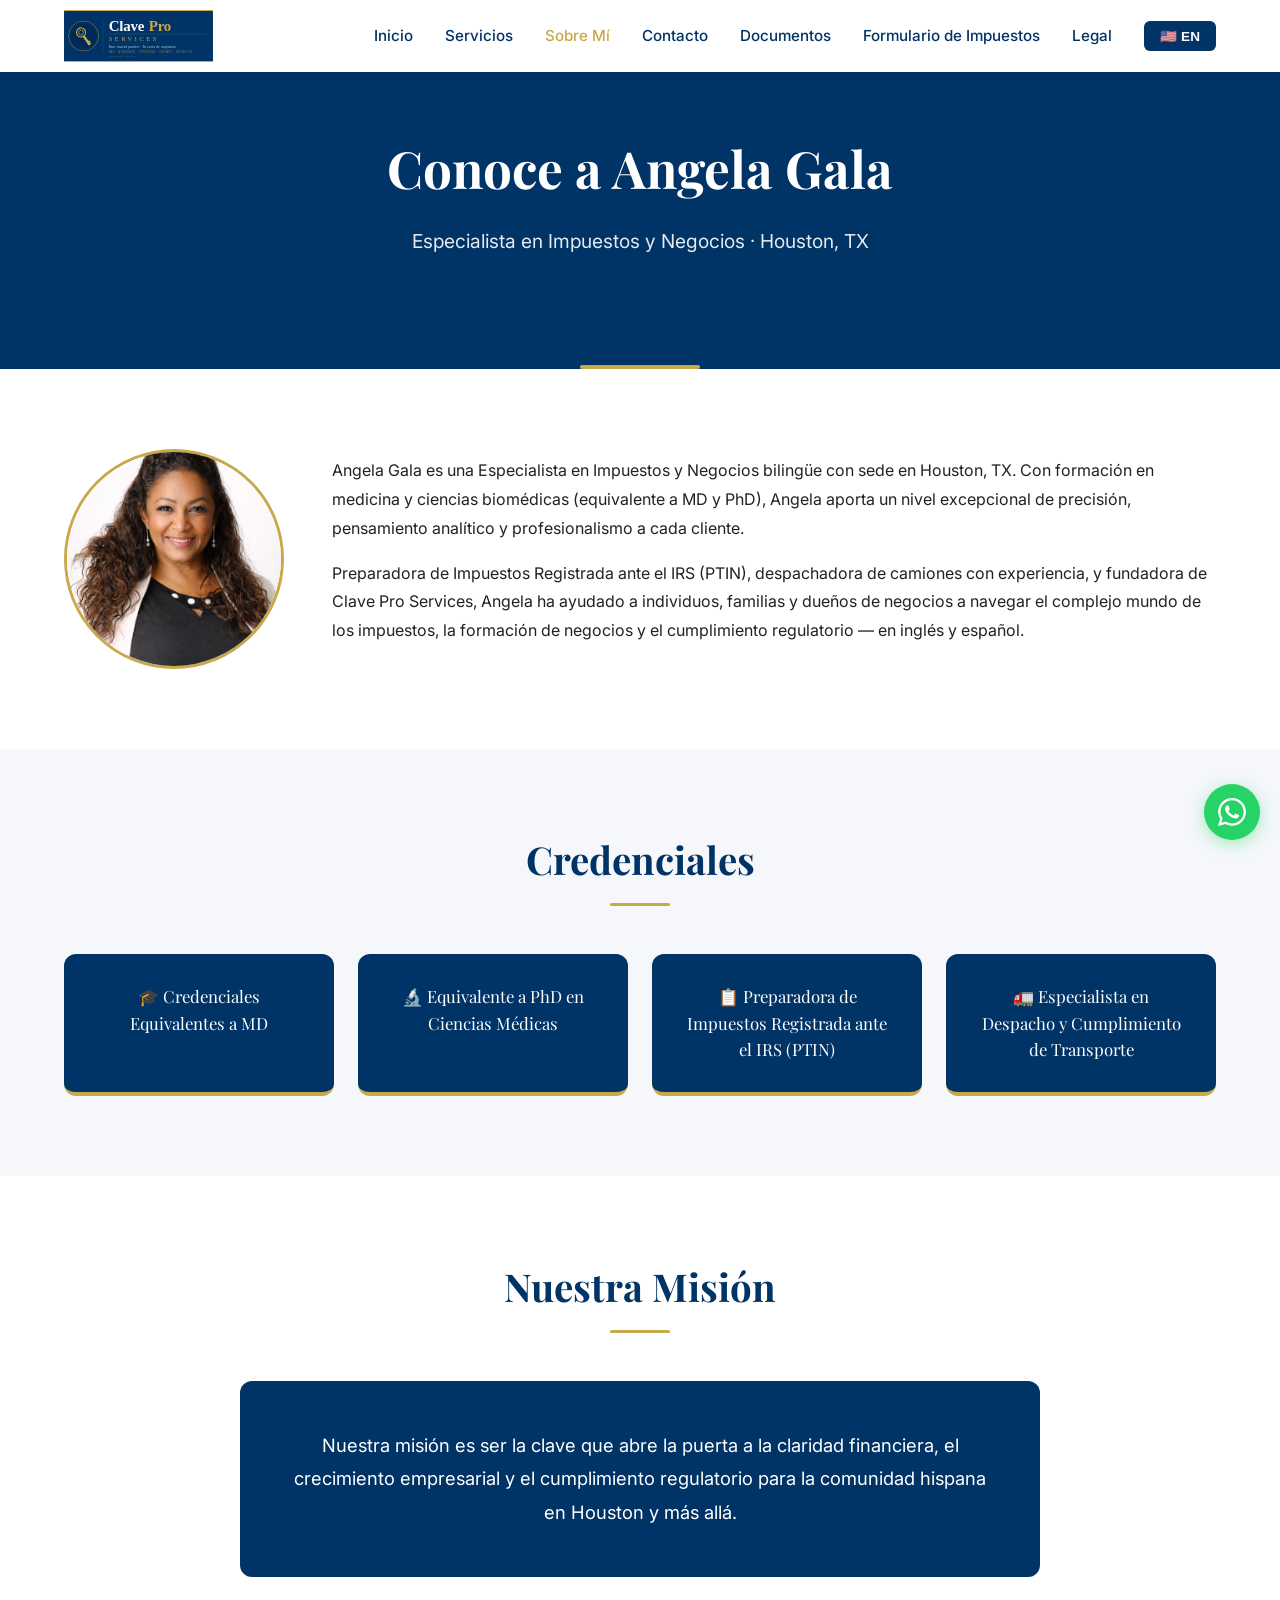
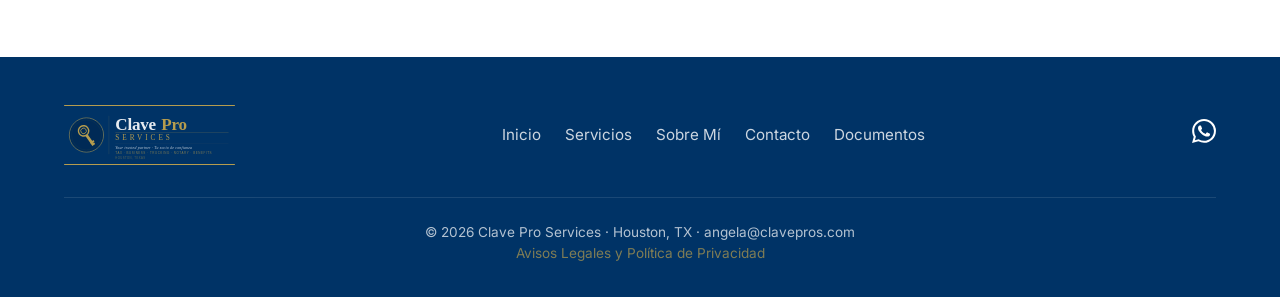
==== commit 21f0c057: "Update copyright year to 2026 across all pages Co-Authored-By: Claude Opus 4.6 (1M context) <noreply" ====
--- a/about.html
+++ b/about.html
@@ -96,7 +96,7 @@
         </div>
       </div>
       <div class="footer-bottom">
-        <span data-en="© 2025 Clave Pro Services · Houston, TX · angela@clavepros.com" data-es="© 2025 Clave Pro Services · Houston, TX · angela@clavepros.com">© 2025 Clave Pro Services · Houston, TX · angela@clavepros.com</span>
+        <span data-en="© 2026 Clave Pro Services · Houston, TX · angela@clavepros.com" data-es="© 2026 Clave Pro Services · Houston, TX · angela@clavepros.com">© 2026 Clave Pro Services · Houston, TX · angela@clavepros.com</span>
         <br><a href="legal.html" class="footer-legal-link" data-en="Legal Disclaimers &amp; Privacy Policy" data-es="Avisos Legales y Política de Privacidad">Avisos Legales y Política de Privacidad</a>
       </div>
     </div>
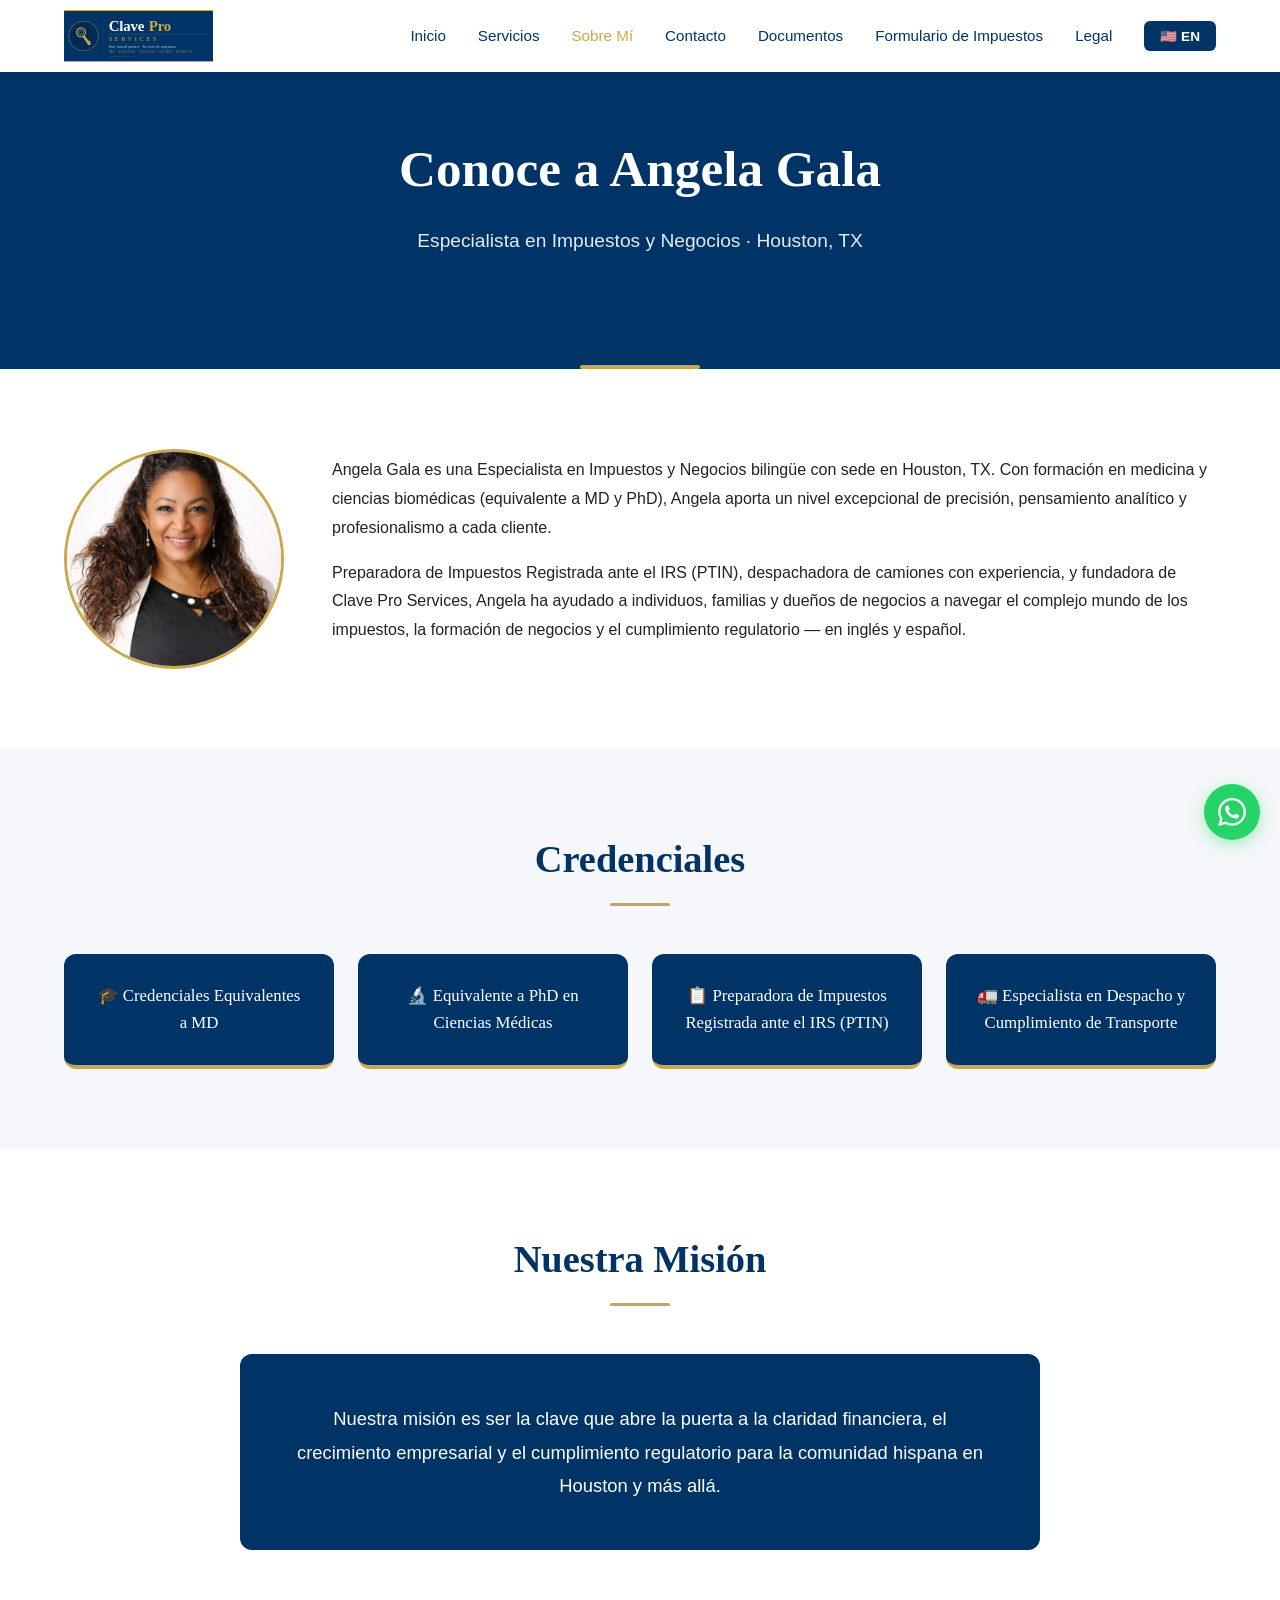
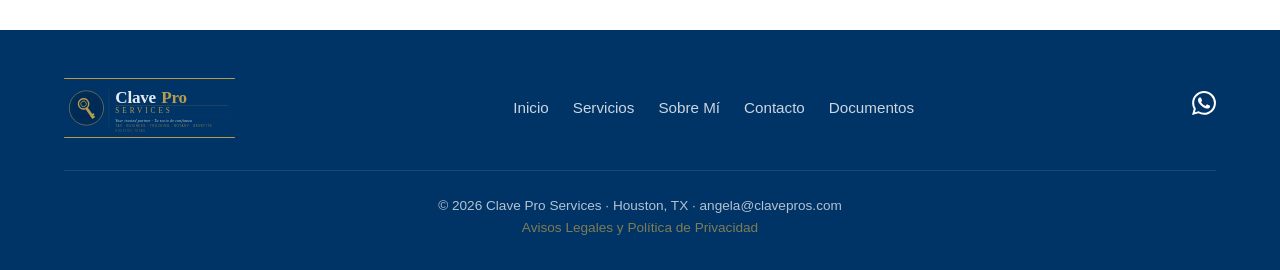
==== commit fde5b483: "security: add CSP, SRI, Referrer-Policy, robots.txt and .gitignore - All 10 HTML pages now ship a Co" ====
--- a/about.html
+++ b/about.html
@@ -2,6 +2,8 @@
 <html lang="es">
 <head>
   <meta charset="UTF-8">
+  <meta http-equiv="Content-Security-Policy" content="default-src 'self'; script-src 'self' 'unsafe-inline' https://cdn.jsdelivr.net https://cdnjs.cloudflare.com; style-src 'self' 'unsafe-inline' https://fonts.googleapis.com; font-src 'self' https://fonts.gstatic.com; img-src 'self' data:; connect-src 'self' https://api.emailjs.com; form-action 'self'; frame-ancestors 'none'; base-uri 'self'">
+  <meta name="referrer" content="strict-origin-when-cross-origin">
   <meta name="viewport" content="width=device-width, initial-scale=1.0">
   <title>About — Clave Pro Services</title>
   <meta name="description" content="Meet Angela Gala — bilingual Tax & Business Specialist in Houston, TX.">
@@ -90,7 +92,7 @@
           <a href="documents.html" data-en="Documents" data-es="Documentos">Documentos</a>
         </div>
         <div class="footer-social">
-          <a href="https://wa.me/12819357568" target="_blank" rel="noopener" aria-label="WhatsApp">
+          <a href="https://wa.me/12819357568" target="_blank" rel="noopener noreferrer" aria-label="WhatsApp">
             <svg xmlns="http://www.w3.org/2000/svg" width="24" height="24" viewBox="0 0 24 24" fill="currentColor"><path d="M17.472 14.382c-.297-.149-1.758-.867-2.03-.967-.273-.099-.471-.148-.67.15-.197.297-.767.966-.94 1.164-.173.199-.347.223-.644.075-.297-.15-1.255-.463-2.39-1.475-.883-.788-1.48-1.761-1.653-2.059-.173-.297-.018-.458.13-.606.134-.133.298-.347.446-.52.149-.174.198-.298.298-.497.099-.198.05-.371-.025-.52-.075-.149-.669-1.612-.916-2.207-.242-.579-.487-.5-.669-.51-.173-.008-.371-.01-.57-.01-.198 0-.52.074-.792.372-.272.297-1.04 1.016-1.04 2.479 0 1.462 1.065 2.875 1.213 3.074.149.198 2.096 3.2 5.077 4.487.709.306 1.262.489 1.694.625.712.227 1.36.195 1.871.118.571-.085 1.758-.719 2.006-1.413.248-.694.248-1.289.173-1.413-.074-.124-.272-.198-.57-.347m-5.421 7.403h-.004a9.87 9.87 0 01-5.031-1.378l-.361-.214-3.741.982.998-3.648-.235-.374a9.86 9.86 0 01-1.51-5.26c.001-5.45 4.436-9.884 9.888-9.884 2.64 0 5.122 1.03 6.988 2.898a9.825 9.825 0 012.893 6.994c-.003 5.45-4.437 9.884-9.885 9.884m8.413-18.297A11.815 11.815 0 0012.05 0C5.495 0 .16 5.335.157 11.892c0 2.096.547 4.142 1.588 5.945L.057 24l6.305-1.654a11.882 11.882 0 005.683 1.448h.005c6.554 0 11.89-5.335 11.893-11.893a11.821 11.821 0 00-3.48-8.413z"/></svg>
           </a>
         </div>
@@ -103,7 +105,7 @@
   </footer>
 
   <!-- Floating WhatsApp -->
-  <a href="https://wa.me/12819357568" class="whatsapp-float" target="_blank" rel="noopener" aria-label="WhatsApp">
+  <a href="https://wa.me/12819357568" class="whatsapp-float" target="_blank" rel="noopener noreferrer" aria-label="WhatsApp">
     <span class="wa-tooltip" data-en="Chat with us!" data-es="¡Escríbenos!">¡Escríbenos!</span>
     <svg xmlns="http://www.w3.org/2000/svg" width="28" height="28" viewBox="0 0 24 24" fill="#fff"><path d="M17.472 14.382c-.297-.149-1.758-.867-2.03-.967-.273-.099-.471-.148-.67.15-.197.297-.767.966-.94 1.164-.173.199-.347.223-.644.075-.297-.15-1.255-.463-2.39-1.475-.883-.788-1.48-1.761-1.653-2.059-.173-.297-.018-.458.13-.606.134-.133.298-.347.446-.52.149-.174.198-.298.298-.497.099-.198.05-.371-.025-.52-.075-.149-.669-1.612-.916-2.207-.242-.579-.487-.5-.669-.51-.173-.008-.371-.01-.57-.01-.198 0-.52.074-.792.372-.272.297-1.04 1.016-1.04 2.479 0 1.462 1.065 2.875 1.213 3.074.149.198 2.096 3.2 5.077 4.487.709.306 1.262.489 1.694.625.712.227 1.36.195 1.871.118.571-.085 1.758-.719 2.006-1.413.248-.694.248-1.289.173-1.413-.074-.124-.272-.198-.57-.347m-5.421 7.403h-.004a9.87 9.87 0 01-5.031-1.378l-.361-.214-3.741.982.998-3.648-.235-.374a9.86 9.86 0 01-1.51-5.26c.001-5.45 4.436-9.884 9.888-9.884 2.64 0 5.122 1.03 6.988 2.898a9.825 9.825 0 012.893 6.994c-.003 5.45-4.437 9.884-9.885 9.884m8.413-18.297A11.815 11.815 0 0012.05 0C5.495 0 .16 5.335.157 11.892c0 2.096.547 4.142 1.588 5.945L.057 24l6.305-1.654a11.882 11.882 0 005.683 1.448h.005c6.554 0 11.89-5.335 11.893-11.893a11.821 11.821 0 00-3.48-8.413z"/></svg>
   </a>
--- a/styles.css
+++ b/styles.css
@@ -210,6 +210,544 @@
 .service-note {
   font-size: .9rem; color: #666; margin-bottom: 1.5rem; font-style: italic;
 }
+.service-intro {
+  font-size: 1.05rem; color: #333; margin-bottom: 2rem; max-width: 780px;
+}
+
+/* ---------- Package Cards (Digital Presence) ---------- */
+.packages-grid {
+  display: grid;
+  grid-template-columns: repeat(3, 1fr);
+  gap: 1.5rem;
+  margin-bottom: 1.5rem;
+}
+@media (max-width: 900px) {
+  .packages-grid { grid-template-columns: 1fr; }
+}
+.package-card {
+  background: #fff;
+  border: 2px solid #e0e4ea;
+  border-radius: 10px;
+  padding: 1.8rem 1.5rem;
+  display: flex;
+  flex-direction: column;
+  transition: transform .2s, box-shadow .2s;
+}
+.package-card:hover {
+  transform: translateY(-4px);
+  box-shadow: 0 8px 24px rgba(0, 51, 102, 0.12);
+}
+.package-card-featured {
+  border-color: #C9A84C;
+  border-width: 3px;
+  position: relative;
+}
+.package-card-featured::before {
+  content: "★";
+  position: absolute;
+  top: -14px; right: 18px;
+  background: #C9A84C; color: #fff;
+  width: 28px; height: 28px; border-radius: 50%;
+  display: flex; align-items: center; justify-content: center;
+  font-size: 1rem;
+}
+.package-header {
+  border-bottom: 1px solid #e0e4ea;
+  padding-bottom: 1rem;
+  margin-bottom: 1rem;
+}
+.package-header h3 {
+  color: #003366;
+  font-family: 'Playfair Display', serif;
+  font-size: 1.5rem;
+  margin: 0 0 .4rem 0;
+}
+.package-price {
+  color: #C9A84C;
+  font-weight: 700;
+  font-size: 1.15rem;
+}
+.package-features {
+  list-style: none;
+  padding: 0;
+  margin: 0;
+  flex-grow: 1;
+}
+.package-features li {
+  padding: .5rem 0 .5rem 1.6rem;
+  position: relative;
+  color: #333;
+  font-size: .95rem;
+  border-bottom: 1px solid #f0f2f5;
+}
+.package-features li:last-child { border-bottom: none; }
+.package-features li::before {
+  content: "✓";
+  position: absolute;
+  left: 0;
+  color: #C9A84C;
+  font-weight: 700;
+}
+.package-addon {
+  background: #F5F7FA;
+  border-left: 4px solid #C9A84C;
+  padding: 1rem 1.2rem;
+  margin-bottom: 1.5rem;
+  border-radius: 4px;
+}
+.package-addon strong { color: #003366; display: block; margin-bottom: .2rem; }
+.package-addon span { color: #555; font-size: .95rem; }
+
+.btn-row {
+  display: flex;
+  gap: .8rem;
+  flex-wrap: wrap;
+}
+.section-subtitle {
+  text-align: center;
+  color: #666;
+  font-size: 1rem;
+  margin-top: -1rem;
+  margin-bottom: 2rem;
+}
+
+/* ---------- Service Card Link (homepage + services) ---------- */
+.card-link {
+  display: block;
+  text-decoration: none;
+  color: inherit;
+}
+.card-link .card {
+  cursor: pointer;
+  position: relative;
+  transition: transform .25s, box-shadow .25s, border-color .25s;
+  border: 2px solid transparent;
+}
+.card-link:hover .card {
+  transform: translateY(-6px);
+  box-shadow: 0 16px 40px rgba(0, 51, 102, 0.18);
+  border-color: #C9A84C;
+}
+.card-link .card::after {
+  content: "→";
+  position: absolute;
+  right: 18px; bottom: 16px;
+  color: #C9A84C;
+  font-size: 1.3rem;
+  font-weight: 700;
+  opacity: 0;
+  transition: opacity .25s, transform .25s;
+}
+.card-link:hover .card::after {
+  opacity: 1;
+  transform: translateX(4px);
+}
+
+/* ---------- Service Detail Page ---------- */
+.hero-service {
+  background: linear-gradient(135deg, #003366 0%, #00264d 100%);
+  padding: 3rem 0 2.5rem;
+  position: relative;
+  text-align: center;
+}
+.hero-service h1 {
+  color: #fff;
+  font-size: 2.4rem;
+  margin: .8rem 0 .5rem;
+}
+.hero-service p {
+  color: #e8eef7;
+  font-size: 1.1rem;
+  max-width: 780px;
+  margin: 0 auto;
+}
+.back-link {
+  color: #C9A84C;
+  text-decoration: none;
+  font-size: .95rem;
+  font-weight: 500;
+  display: block;
+  text-align: left;
+  margin-bottom: .5rem;
+}
+.back-link:hover { color: #fff; }
+.sd-price-badge {
+  display: inline-block;
+  margin-top: 1rem;
+  background: #C9A84C;
+  color: #003366;
+  padding: .5rem 1.1rem;
+  border-radius: 999px;
+  font-weight: 700;
+  font-size: 1rem;
+}
+
+.sd-sub-tabs {
+  display: flex;
+  gap: .6rem;
+  flex-wrap: wrap;
+  margin-bottom: 0;
+}
+.sd-tab {
+  background: #fff;
+  border: 2px solid #e0e4ea;
+  color: #003366;
+  padding: .7rem 1.4rem;
+  border-radius: 999px;
+  font-family: 'Inter', sans-serif;
+  font-weight: 600;
+  font-size: .95rem;
+  cursor: pointer;
+  transition: all .2s;
+}
+.sd-tab:hover { border-color: #C9A84C; }
+.sd-tab.active {
+  background: #003366;
+  color: #fff;
+  border-color: #003366;
+}
+
+.sd-card {
+  background: #fff;
+  border-radius: 12px;
+  padding: 2rem 1.8rem;
+  box-shadow: 0 4px 20px rgba(0, 51, 102, 0.06);
+  border: 1px solid #e0e4ea;
+}
+.sd-card h2 {
+  color: #003366;
+  margin-top: 0;
+  font-family: 'Playfair Display', serif;
+}
+.sd-card-highlight {
+  border-left: 5px solid #C9A84C;
+  background: linear-gradient(135deg, #fffaf0 0%, #fff 60%);
+}
+.sd-intro {
+  color: #555;
+  margin-bottom: 1.5rem;
+  line-height: 1.6;
+}
+
+.sd-checklist {
+  display: flex;
+  flex-direction: column;
+  gap: .7rem;
+  margin-bottom: 1rem;
+}
+.sd-checkbox {
+  display: flex;
+  align-items: flex-start;
+  gap: .8rem;
+  background: #f8f9fc;
+  padding: .9rem 1.1rem;
+  border-radius: 8px;
+  border: 1px solid #e0e4ea;
+  cursor: pointer;
+  transition: all .2s;
+}
+.sd-checkbox:hover {
+  background: #f0f4fa;
+  border-color: #C9A84C;
+}
+.sd-checkbox input[type="checkbox"] {
+  width: 20px; height: 20px;
+  margin-top: 2px;
+  accent-color: #C9A84C;
+  cursor: pointer;
+}
+.sd-checkbox span {
+  color: #333;
+  line-height: 1.4;
+  flex: 1;
+}
+.sd-checkbox input:checked + span {
+  color: #888;
+  text-decoration: line-through;
+  text-decoration-color: #C9A84C;
+}
+.sd-wehelp-badge {
+  display: inline-block;
+  background: #fff7e6;
+  color: #C9A84C;
+  font-style: normal;
+  font-weight: 600;
+  font-size: .8rem;
+  padding: .15rem .6rem;
+  border-radius: 999px;
+  margin-left: .4rem;
+  border: 1px solid #C9A84C;
+}
+.sd-checklist-status {
+  font-size: .9rem;
+  color: #666;
+  text-align: right;
+  font-weight: 600;
+}
+
+#sdIntakeForm {
+  display: flex;
+  flex-direction: column;
+  gap: .3rem;
+}
+#sdIntakeForm label {
+  font-weight: 600;
+  color: #003366;
+  margin-top: .8rem;
+  font-size: .95rem;
+}
+#sdIntakeForm input,
+#sdIntakeForm select,
+#sdIntakeForm textarea {
+  padding: .7rem .9rem;
+  border: 2px solid #e0e4ea;
+  border-radius: 6px;
+  font-family: 'Inter', sans-serif;
+  font-size: .95rem;
+  transition: border-color .2s;
+}
+#sdIntakeForm input:focus,
+#sdIntakeForm select:focus,
+#sdIntakeForm textarea:focus {
+  outline: none;
+  border-color: #C9A84C;
+}
+
+.sd-actions {
+  display: flex;
+  gap: .8rem;
+  flex-wrap: wrap;
+  margin-top: 1.5rem;
+}
+.sd-actions .btn { flex: 1; min-width: 180px; }
+
+@media (max-width: 700px) {
+  .hero-service h1 { font-size: 1.7rem; }
+  .sd-card { padding: 1.4rem 1.1rem; }
+}
+
+/* ---------- Payment Page ---------- */
+.payment-grid {
+  display: grid;
+  grid-template-columns: repeat(3, 1fr);
+  gap: 1.5rem;
+}
+@media (max-width: 900px) {
+  .payment-grid { grid-template-columns: 1fr; }
+}
+.payment-card {
+  background: #fff;
+  border: 2px solid #e0e4ea;
+  border-radius: 12px;
+  padding: 2rem 1.6rem;
+  text-align: center;
+  position: relative;
+  transition: transform .25s, box-shadow .25s, border-color .25s;
+  display: flex;
+  flex-direction: column;
+}
+.payment-card:hover {
+  transform: translateY(-6px);
+  box-shadow: 0 16px 40px rgba(0, 51, 102, 0.14);
+  border-color: #C9A84C;
+}
+.payment-badge {
+  position: absolute;
+  top: -12px;
+  left: 50%;
+  transform: translateX(-50%);
+  background: #C9A84C;
+  color: #003366;
+  padding: .3rem .9rem;
+  border-radius: 999px;
+  font-size: .78rem;
+  font-weight: 700;
+  white-space: nowrap;
+}
+.payment-icon {
+  font-size: 3rem;
+  margin-bottom: .5rem;
+}
+.payment-card h3 {
+  color: #003366;
+  font-family: 'Playfair Display', serif;
+  font-size: 1.6rem;
+  margin: 0 0 .8rem;
+}
+.payment-desc {
+  color: #666;
+  font-size: .92rem;
+  margin-bottom: 1.2rem;
+  flex-grow: 1;
+}
+.payment-account {
+  background: #f8f9fc;
+  padding: .7rem 1rem;
+  border-radius: 6px;
+  margin-bottom: .5rem;
+  display: flex;
+  flex-direction: column;
+  align-items: center;
+  gap: .15rem;
+  border-left: 3px solid #C9A84C;
+}
+.payment-label {
+  font-size: .78rem;
+  color: #666;
+  text-transform: uppercase;
+  letter-spacing: .5px;
+  font-weight: 600;
+}
+.payment-value {
+  font-size: 1.05rem;
+  color: #003366;
+  font-weight: 700;
+  font-family: 'Inter', monospace;
+}
+.payment-card .btn,
+.payment-card .btn-copy {
+  margin-top: 1rem;
+  width: 100%;
+}
+.payment-card-featured {
+  border-color: #C9A84C;
+  border-width: 3px;
+  background: linear-gradient(135deg, #fffaf0 0%, #fff 60%);
+}
+.payment-fee-tag {
+  position: absolute;
+  top: 12px;
+  right: 12px;
+  background: #fff3e0;
+  color: #B45309;
+  padding: .3rem .7rem;
+  border-radius: 999px;
+  font-size: .75rem;
+  font-weight: 700;
+  border: 1px solid #f0d4a8;
+}
+.payment-fee-note {
+  margin-top: 1rem;
+  padding: .9rem 1.1rem;
+  background: #fff7e6;
+  border-left: 4px solid #C9A84C;
+  border-radius: 4px;
+  color: #5a4a1a;
+  font-size: .95rem;
+}
+
+/* ---------- Upload Page ---------- */
+.upload-dropzone {
+  border: 3px dashed #C9A84C;
+  background: #fffaf0;
+  border-radius: 12px;
+  padding: 2.5rem 1.5rem;
+  text-align: center;
+  cursor: pointer;
+  transition: all .25s;
+  margin-top: .5rem;
+}
+.upload-dropzone:hover,
+.upload-dropzone.dragging {
+  background: #fff7e6;
+  border-color: #003366;
+  transform: scale(1.01);
+}
+.upload-icon {
+  font-size: 3.5rem;
+  margin-bottom: .5rem;
+}
+.upload-main {
+  color: #003366;
+  font-weight: 700;
+  font-size: 1.1rem;
+  margin: 0 0 .3rem;
+}
+.upload-sub {
+  color: #888;
+  font-size: .9rem;
+  margin: 0;
+}
+.upload-file-list {
+  margin-top: 1rem;
+  display: flex;
+  flex-direction: column;
+  gap: .5rem;
+}
+.upload-file-item {
+  display: flex;
+  align-items: center;
+  gap: .8rem;
+  background: #f8f9fc;
+  border: 1px solid #e0e4ea;
+  border-left: 4px solid #C9A84C;
+  border-radius: 6px;
+  padding: .7rem 1rem;
+  font-size: .92rem;
+}
+.upload-file-name {
+  flex: 1;
+  color: #003366;
+  font-weight: 500;
+  overflow: hidden;
+  text-overflow: ellipsis;
+  white-space: nowrap;
+}
+.upload-file-size {
+  color: #888;
+  font-size: .82rem;
+  flex-shrink: 0;
+}
+.upload-file-remove {
+  background: #fff;
+  border: 1px solid #e0e4ea;
+  color: #c44;
+  width: 28px;
+  height: 28px;
+  border-radius: 50%;
+  cursor: pointer;
+  font-weight: 700;
+  transition: all .2s;
+}
+.upload-file-remove:hover {
+  background: #c44;
+  color: #fff;
+  border-color: #c44;
+}
+.upload-progress {
+  margin-top: 1.5rem;
+  text-align: center;
+}
+.upload-progress-bar {
+  width: 100%;
+  height: 12px;
+  background: #e0e4ea;
+  border-radius: 999px;
+  overflow: hidden;
+  margin-bottom: .8rem;
+}
+.upload-progress-fill {
+  height: 100%;
+  background: linear-gradient(90deg, #C9A84C 0%, #003366 100%);
+  width: 0%;
+  transition: width .4s;
+}
+#uploadProgressText {
+  color: #003366;
+  font-weight: 600;
+  font-size: .95rem;
+}
+
+.payment-steps {
+  padding-left: 1.3rem;
+  line-height: 1.8;
+  color: #333;
+}
+.payment-steps li { margin-bottom: .5rem; }
+.payment-cta {
+  margin-top: 1.5rem;
+  text-align: center;
+}
 
 /* ---------- About Page ---------- */
 .about-profile {
@@ -447,30 +985,76 @@
 }
 
 /* ---------- Checkbox Group ---------- */
+.contact-form label + .checkbox-group {
+  margin-top: .8rem;
+}
 .checkbox-group {
   display: grid;
-  grid-template-columns: 1fr 1fr;
-  gap: .5rem;
-  margin-bottom: 1.2rem;
-}
-@media (max-width: 600px) {
+  grid-template-columns: repeat(2, 1fr);
+  gap: 1rem;
+  margin-bottom: 1.8rem;
+  align-items: stretch;
+}
+@media (max-width: 760px) {
   .checkbox-group { grid-template-columns: 1fr; }
 }
 .checkbox-item {
   display: flex;
-  align-items: center;
-  gap: .5rem;
-  font-size: .9rem;
+  align-items: flex-start;
+  gap: .9rem;
+  font-size: .93rem;
+  line-height: 1.4;
   cursor: pointer;
-  padding: .4rem .6rem;
-  border-radius: 6px;
-  transition: background .2s;
-}
-.checkbox-item:hover { background: #F5F7FA; }
+  padding: 1.15rem 1.25rem;
+  background: #ffffff;
+  border: 2px solid #e0e4ea;
+  border-radius: 10px;
+  box-shadow: 0 2px 6px rgba(0, 51, 102, 0.04);
+  transition: transform .2s, box-shadow .2s, border-color .2s, background .2s;
+  min-height: 4.5rem;
+  height: 100%;
+  position: relative;
+}
+.checkbox-item:hover {
+  background: #fffaf0;
+  border-color: #C9A84C;
+  transform: translateY(-2px);
+  box-shadow: 0 10px 24px rgba(0, 51, 102, 0.12);
+}
 .checkbox-item input[type="checkbox"] {
-  width: 18px; height: 18px;
+  width: 22px;
+  height: 22px;
+  margin: 0;
+  flex-shrink: 0;
   accent-color: #C9A84C;
   cursor: pointer;
+  /* Align with first line of text: checkbox (22px) centered within text (~20px line-height at .93rem * 1.4) */
+  margin-top: 0;
+}
+.checkbox-item span {
+  color: #003366;
+  font-weight: 500;
+  flex: 1;
+  display: flex;
+  align-items: center;
+}
+.checkbox-item:has(input:checked) {
+  background: linear-gradient(135deg, #fffaf0 0%, #fff7e6 100%);
+  border-color: #C9A84C;
+  box-shadow: 0 6px 18px rgba(201, 168, 76, 0.22);
+}
+.checkbox-item:has(input:checked) span {
+  color: #003366;
+  font-weight: 700;
+}
+.checkbox-item:has(input:checked)::after {
+  content: "✓";
+  position: absolute;
+  top: 10px;
+  right: 12px;
+  color: #C9A84C;
+  font-size: 1rem;
+  font-weight: 700;
 }
 
 /* ---------- Form CTA ---------- */
